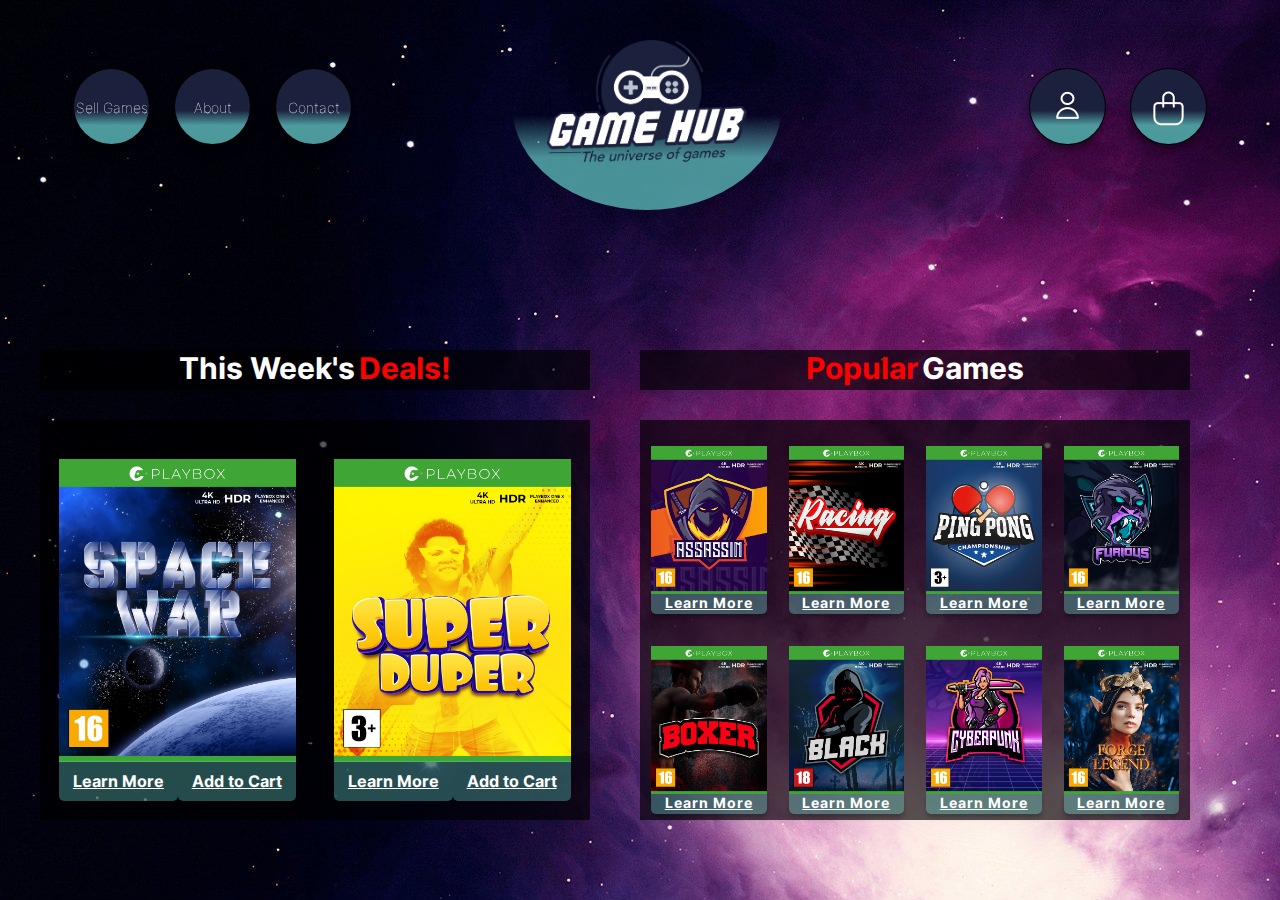
==== index.html @ 211661bc "tiny tweak" ====
<!DOCTYPE html>
<html lang="en">
  <head>
    <meta charset="UTF-8">
    <meta http-equiv="X-UA-Compatible" content="IE=edge">
    <meta name="viewport" content="width=device-width, initial-scale=1.0">
    <meta name="author" content="Ole Kristian Rasmussen">
    <meta name="description" content="Gamehub front page">
    <link rel="stylesheet" href="CSS/style.css">
    <link rel="stylesheet" href="CSS/index.css">
    <title>Home | Gamehub</title>
  </head>
  <body>
    <header>
      <!--Hamburger Menu for mobile-->
      <div>
        <nav role="navigation">
          <div id="menu">
            <input type="checkbox">

            <span></span>
            <span></span>
            <span></span>

            <ul id="menupoints">
              <li><a href="index.html">Home</a></li>
              <li><a href="about.html">About</a></li>
              <li><a href="contact.html">Contact</a></li>
              <li><a href="shoppingcart.html">Shopping Cart</a></li>
            </ul>
          </div>
        </nav>
      </div>
      <!--Hamburger Menu for mobile-->

      <!--Mobile logo, hidden on desktop-->
      <div class="center_logo">
        <div class="logo_container">
          <div class="mobile_logo">
            <img
              class="logo"
              src="Assets/images/GameHub_Logo.png"
              alt="Gamehub logo, Picture of a video game controller in a blue circle with the word gamehub written under">
          </div>
        </div>
      </div>

      <div class="navcontainer">
        <!--Navigation left of logo-->
        <nav class="leftnav">
          <ul>
            <li>
              <a href="#!">
                <div class="circle">
                  <div class="elipse">
                    <p class="nav_button_text">Sell Games</p>
                  </div>
                </div>
              </a>
            </li>
            <li>
              <a href="about.html">
                <div class="circle">
                  <div class="elipse"><p class="nav_button_text">About</p></div>
                </div>
              </a>
            </li>
            <li>
              <a href="contact.html">
                <div class="circle">
                  <div class="elipse">
                    <p class="nav_button_text">Contact</p>
                  </div>
                </div>
              </a>
            </li>
          </ul>
        </nav>

        <!--Logo-->
        <div class="logocontainer">
          <div class="logostyling">
            <a href="index.html">
              <img
                class="logo"
                src="/Assets/images/GameHub_Logo.png"
                alt="Gamehub logo, Picture of a video game controller in a blue circle with the word gamehub written under">
            </a>
          </div>
        </div>

        <!--Navigation right of logo-->
        <nav class="rightnav">
          <ul>
            <li>
              <a href="#!">
                <div class="circle">
                  <div class="elipse">
                    <p class="nav_button_text">
                      <img
                        class="nav_icon"
                        src="Assets/images/User_info_icon.png"
                        alt="User profile icon">
                    </p>
                  </div>
                </div>
              </a>
            </li>
            <li>
              <a href="shoppingcart.html">
                <div class="circle">
                  <div class="elipse">
                    <p class="nav_button_text">
                      <img
                        class="nav_icon"
                        src="Assets/images/Shopping_Cart_Icon.png"
                        alt="Shopping cart icon">
                    </p>
                  </div>
                </div>
              </a>
            </li>
          </ul>
        </nav>
      </div>
    </header>
    <main>
      <div class="content_container">
        <div class="content_column">
          <div class="front_page_content_container">
            <p class="content_text">This Week's</p>
            <p id="reds_text" class="content_text">Deals!</p>
          </div>
          <div class="front_page_content_container_desktop_adjustor">
            <div class="deals_image_container">
              <a href="product_details.html"
                ><img
                  class="deals_image"
                  src="Assets/images/GameHub_covers6.jpg"
                  alt="Space Wars video game cover">
              </a>
              <div class="flexbutton">
                <a class="deals_button" href="product_details.html"
                  ><p>Learn More</p></a
                >
                <a class="deals_button" href="shoppingcart.html"
                  ><p>Add to Cart</p></a
                >
              </div>
            </div>
            <div class="deals_image_container">
              <a href="product_details.html"
                ><img
                  class="deals_image"
                  src="Assets/images/GameHub_covers2.jpg"
                  alt="Space Wars video game cover">
              </a>
              <div class="flexbutton">
                <a class="deals_button" href="product_details.html"
                  ><p>Learn More</p></a
                >
                <a class="deals_button" href="shoppingcart.html"
                  ><p>Add to Cart</p></a
                >
              </div>
            </div>
          </div>
        </div>
        <div class="content_column">
          <div class="front_page_content_container">
            <p id="red_text" class="content_text">Popular</p>
            <p class="content_text">Games</p>
          </div>
          <div class="front_page_content_container_desktop_adjustor">
            <div class="wrap">
              <div class="popular_image_container">
                <a href="product_details.html"
                  ><img
                    class="popular_image"
                    src="Assets/images/GameHub_covers5.jpg"
                    alt="Assassin video game cover"></a>
                <a class="popular_button" href="product_details.html"
                  ><p class="popular_button">Learn More</p></a
                >
              </div>
              <div class="popular_image_container">
                <a href="product_details.html"
                  ><img
                    class="popular_image"
                    src="Assets/images/GameHub_covers7.jpg"
                    alt="Racing video game cover"></a>
                <a class="popular_button" href="product_details.html"
                  ><p class="popular_button">Learn More</p></a
                >
              </div>
              <div class="popular_image_container">
                <a href="product_details.html"
                  ><img
                    class="popular_image"
                    src="Assets/images/GameHub_covers.jpg"
                    alt="Ping pong championship video game cover"></a>
                <a class="popular_button" href="product_details.html"
                  ><p class="popular_button">Learn More</p></a
                >
              </div>
              <div class="popular_image_container">
                <a href="product_details.html"
                  ><img
                    class="popular_image"
                    src="Assets/images/GameHub_covers4.jpg"
                    alt="Furious video game cover"></a>
                <a class="popular_button" href="product_details.html"
                  ><p class="popular_button">Learn More</p></a
                >
              </div>
              <div class="popular_image_container">
                <a href="product_details.html"
                  ><img
                    class="popular_image"
                    src="Assets/images/GameHub_covers8.jpg"
                    alt="Boxer video game cover"></a>
                <a class="popular_button" href="product_details.html"
                  ><p class="popular_button">Learn More</p></a
                >
              </div>
              <div class="popular_image_container">
                <a href="product_details.html"
                  ><img
                    class="popular_image"
                    src="Assets/images/GameHub_covers3.jpg"
                    alt="Black video game cover"></a>
                <a class="popular_button" href="product_details.html"
                  ><p class="popular_button">Learn More</p></a
                >
              </div>
              <div class="popular_image_container">
                <a href="product_details.html"
                  ><img
                    class="popular_image"
                    src="Assets/images/GameHub_covers9.jpg"
                    alt="Cyberpunk video game cover"></a>
                <a class="popular_button" href="product_details.html"
                  ><p class="popular_button">Learn More</p></a
                >
              </div>
              <div class="popular_image_container">
                <a href="product_details.html"
                  ><img
                    class="popular_image"
                    src="Assets/images/GameHub_covers10.jpg"
                    alt="Forge Legend video game cover"></a>
                <a class="popular_button" href="product_details.html"
                  ><p class="popular_button">Learn More</p></a
                >
              </div>
            </div>
          </div>
        </div>
      </div>
    </main>
  </body>
</html>
---- CSS/style.css ----
@font-face {
  font-family: Inter;
  src: url(../Assets/fonts/Inter-VariableFont_slnt_wght.ttf);
}
* {
  margin: 0%;
  padding: 0%;
  color: white;
  font-family: Inter;
  font-weight: bold;
}
:root {
  --background-colour: linear-gradient(180deg, #69dbd200 55%, #69dbd2a8 75%);
}
body {
  background-image: url(/Assets/images/Background.jpg);
  text-align: center;
}
#menu {
  display: block;
  z-index: 1;
  padding: 10px;
}

#menu a {
  color: #ffffff;
}

/*Hidden checkbox, used to trigger a transformation*/
#menu input {
  display: block;
  width: 32px;
  height: 32px;
  position: absolute;
  opacity: 0;
  z-index: 2;
  cursor: pointer;
  background-color: #000000;
}

/*Spans styled to appear as thin grey lines*/
#menu span {
  display: block;
  width: 33px;
  height: 4px;
  margin-bottom: 5px;
  position: relative;
  background: #817d7d;
  z-index: 1;
  transform-origin: 4px 0px;
}

/*Transform used to remove middle span, and rotate top and bottom span
  45 degrees to form a cross*/
#menu span:first-child {
  transform-origin: 0% 0%;
}

#menu span:nth-last-child(2) {
  transform-origin: 0% 100%;
}

#menu input:checked ~ span {
  opacity: 1;
  transform: rotate(45deg);
}

#menu input:checked ~ span:nth-last-child(3) {
  opacity: 0;
}

#menu input:checked ~ span:nth-last-child(2) {
  transform: rotate(-45deg);
}

/*Is hidden untill checkbox is checked, at which point
  it slides in from the left*/
#menupoints {
  position: absolute;
  width: 100%;
  background: #000000;
  list-style: none;
  transform-origin: 0% 0%;
  transform: translate(-100%, 0);
}

#menupoints li {
  font-size: 22px;
}

#menu input:checked ~ ul {
  transform: none;
}

.navcontainer {
  display: none;
}
.center_logo {
  display: flex;
  justify-content: center;
}

.mobile_logo {
  width: 270px;
  height: 210px;
  border-radius: 50%;
  background: var(--background-colour);
  margin-bottom: 30px;
}
.logo {
  margin-top: 40px;
  width: 200px;
}



@media screen and (min-width: 1250px) {
  .mobile_logo {
    display: none;
  }
  #menu {
    display: none;
  }
  .navcontainer {
    display: flex;
    flex-flow: row;
    justify-content: center;
    width: 100%;
    height: 210px;
    margin-bottom: 100px;
  }
  ul {
    display: flex;
    list-style-type: none;
  }
  li {
    margin: 67.5px 12px 67.5px 12px;
  }

  .circle {
    border-radius: 50%;
    background: #1b203d;
    border: 1px solid #000000;
    box-shadow: 0px 4px 4px #00000040;
    cursor: pointer;
  }
  .elipse {
    width: 75px;
    height: 75px;
    border-radius: 50%;
    display: flex;
    background: var(--background-colour);
    filter: drop-shadow(0px 10px 4px #00000040);
  }
  .nav_button_text {
    position: absolute;
    top: 40%;
    width: 100%;
    text-align: center;
    font-size: 14px;
    font-weight: 1;
  }
  .nav_icon {
    position: relative;
    top: -8px;
  }
  .logocontainer {
    margin: 0% 18.33% 0% 11.53%;
  }
  .logostyling {
    width: 270px;
    height: 210px;
    border-radius: 50%;
    background: var(--background-colour);
  }
  .logo {
    margin-top: 40px;
    width: 200px;
  }
}
---- CSS/index.css ----
.content_column {
  width: 100%;
  margin: 20px 0px;
}
.front_page_content_container {
  display: flex;
  justify-content: center;
  margin-top: 20px;
  background-color: #000000a6;
}

.content_text {
  font-size: 30px;
  margin: 0 2px 0 2px;
}
#reds_text{
  color: #ff0000;
}
#red_text {
  color: #ff0000;
}
.deals_image_container {
  margin: auto;
  width: 80%;
  
}
.deals_image {
  width: 80%;
  padding-top: 20px;
}
.flexbutton{
  display: flex;
  width: 100%;
  justify-content: center;
}
.deals_button {
  margin-top: -5px;
  width: 40%;
  height: 40px;
  background: #69dbd259;
  border-radius: 0px 0px 5px 5px;
  cursor: pointer;
}
.deals_button > p{
  width: 100%;
  margin-top: 10px;
}

.front_page_content_container_desktop_adjustor {
  background-color: #000000a6;
}
.popular_image_container {
  width: 50%;
  margin: auto;
}

.popular_image {
  margin-top: 20px;
  width: 100%;
}
.popular_button {
  margin-top: -4px;
  width: 100%;
  height: 20px;
  background: #69dbd259;
  box-shadow: 0px 4px 4px #00000040;
  border-radius: 0px 0px 5px 5px;
  cursor: pointer;
  letter-spacing: 1px;
}
.popular_button > p{
  font-size: 14px;
  
}

@media screen and (min-width: 1250px) {
  .content_container {
    display: flex;
    width: 1200px;
    margin: auto;
  }
  .front_page_content_container {
    width: 550px;
    height: 40px;
  }
  .front_page_content_container_desktop_adjustor {
    width: 550px;
    height: 400px;
    display: flex;
    margin-top: 30px;
  }
  .deals_image_container {
    width: 50%;
  }
  .deals_image {
    width: 86%;
  }
  .deals_button{
    width: 43%;
  }
  .wrap {
    display: flex;
    flex-wrap: wrap;
  }
  .popular_image_container {
    width: 21%;
  }
}
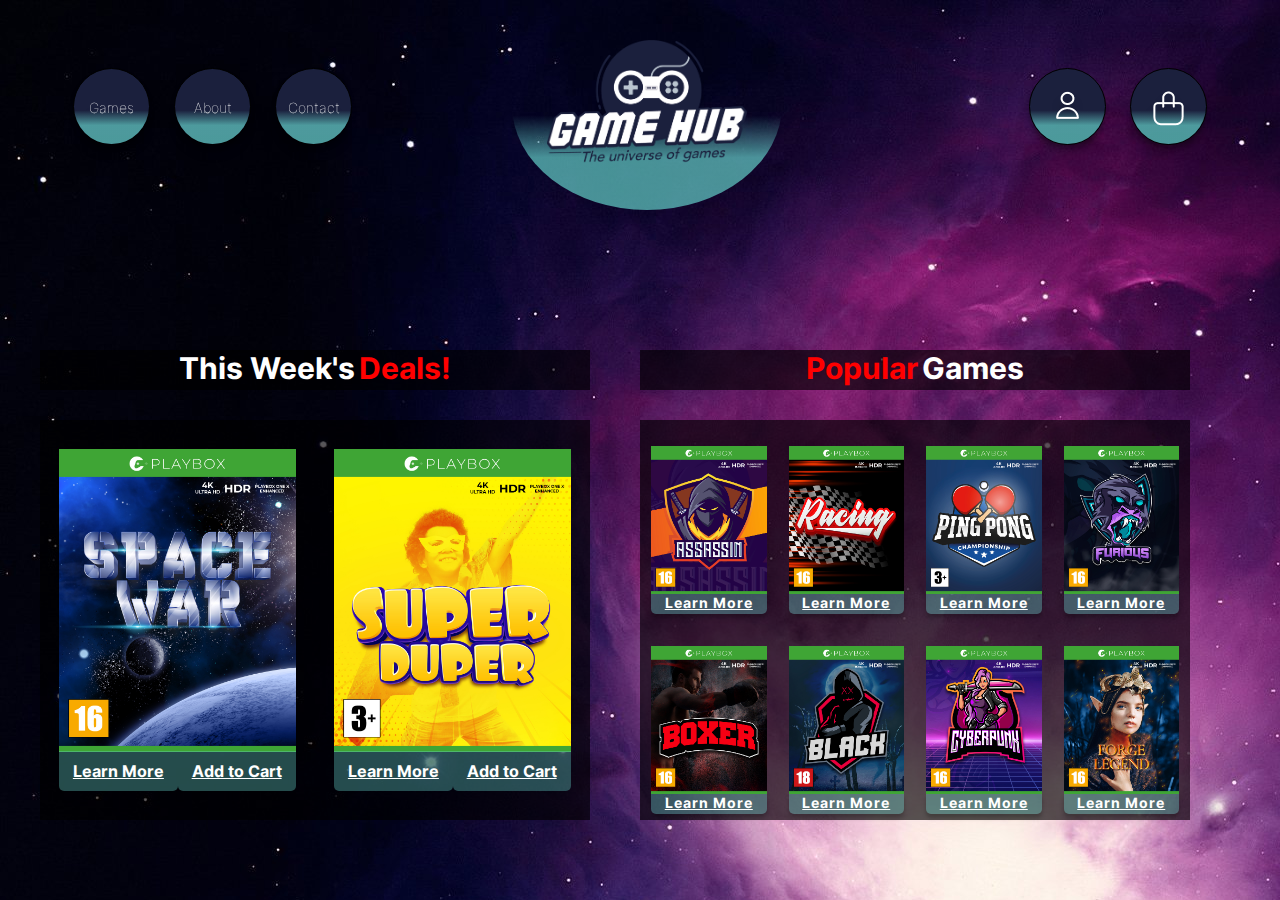
==== commit d1307453: "Added product_list site, implemented more DRY" ====
--- a/index.html
+++ b/index.html
@@ -14,9 +14,9 @@
     <header>
       <!--Hamburger Menu for mobile-->
       <div>
-        <nav role="navigation">
+        <nav>
           <div id="menu">
-            <input type="checkbox">
+            <input type="checkbox" />
 
             <span></span>
             <span></span>
@@ -24,14 +24,97 @@
 
             <ul id="menupoints">
               <li><a href="index.html">Home</a></li>
+              <li><a href="product_list.html">Games</a></li>
               <li><a href="about.html">About</a></li>
               <li><a href="contact.html">Contact</a></li>
               <li><a href="shoppingcart.html">Shopping Cart</a></li>
             </ul>
           </div>
+          <div class="navcontainer">
+            <!--Navigation left of logo-->
+            <div class="leftnav">
+              <ul>
+                <li>
+                  <a href="product_list.html">
+                    <div class="circle">
+                      <div class="elipse">
+                        <p class="nav_button_text">Games</p>
+                      </div>
+                    </div>
+                  </a>
+                </li>
+                <li>
+                  <a href="about.html">
+                    <div class="circle">
+                      <div class="elipse">
+                        <p class="nav_button_text">About</p>
+                      </div>
+                    </div>
+                  </a>
+                </li>
+                <li>
+                  <a href="contact.html">
+                    <div class="circle">
+                      <div class="elipse">
+                        <p class="nav_button_text">Contact</p>
+                      </div>
+                    </div>
+                  </a>
+                </li>
+              </ul>
+            </div>
+
+            <!--Logo-->
+            <div class="logocontainer">
+              <div class="logostyling">
+                <a href="index.html">
+                  <img
+                    class="logo"
+                    src="/Assets/images/GameHub_Logo.png"
+                    alt="Gamehub logo, Picture of a video game controller in a blue circle with the word gamehub written under"
+                  />
+                </a>
+              </div>
+            </div>
+
+            <!--Navigation right of logo-->
+            <div class="rightnav">
+              <ul>
+                <li>
+                  <a href="#!">
+                    <div class="circle">
+                      <div class="elipse">
+                        <p class="nav_button_text">
+                          <img
+                            class="nav_icon"
+                            src="Assets/images/User_info_icon.png"
+                            alt="User profile icon"
+                          />
+                        </p>
+                      </div>
+                    </div>
+                  </a>
+                </li>
+                <li>
+                  <a href="shoppingcart.html">
+                    <div class="circle">
+                      <div class="elipse">
+                        <p class="nav_button_text">
+                          <img
+                            class="nav_icon"
+                            src="Assets/images/Shopping_Cart_Icon.png"
+                            alt="Shopping cart icon"
+                          />
+                        </p>
+                      </div>
+                    </div>
+                  </a>
+                </li>
+              </ul>
+            </div>
+          </div>
         </nav>
       </div>
-      <!--Hamburger Menu for mobile-->
 
       <!--Mobile logo, hidden on desktop-->
       <div class="center_logo">
@@ -40,92 +123,14 @@
             <img
               class="logo"
               src="Assets/images/GameHub_Logo.png"
-              alt="Gamehub logo, Picture of a video game controller in a blue circle with the word gamehub written under">
+              alt="Gamehub logo, Picture of a video game controller in a blue circle with the word gamehub written under"
+            />
           </div>
         </div>
-      </div>
-
-      <div class="navcontainer">
-        <!--Navigation left of logo-->
-        <nav class="leftnav">
-          <ul>
-            <li>
-              <a href="#!">
-                <div class="circle">
-                  <div class="elipse">
-                    <p class="nav_button_text">Sell Games</p>
-                  </div>
-                </div>
-              </a>
-            </li>
-            <li>
-              <a href="about.html">
-                <div class="circle">
-                  <div class="elipse"><p class="nav_button_text">About</p></div>
-                </div>
-              </a>
-            </li>
-            <li>
-              <a href="contact.html">
-                <div class="circle">
-                  <div class="elipse">
-                    <p class="nav_button_text">Contact</p>
-                  </div>
-                </div>
-              </a>
-            </li>
-          </ul>
-        </nav>
-
-        <!--Logo-->
-        <div class="logocontainer">
-          <div class="logostyling">
-            <a href="index.html">
-              <img
-                class="logo"
-                src="/Assets/images/GameHub_Logo.png"
-                alt="Gamehub logo, Picture of a video game controller in a blue circle with the word gamehub written under">
-            </a>
-          </div>
-        </div>
-
-        <!--Navigation right of logo-->
-        <nav class="rightnav">
-          <ul>
-            <li>
-              <a href="#!">
-                <div class="circle">
-                  <div class="elipse">
-                    <p class="nav_button_text">
-                      <img
-                        class="nav_icon"
-                        src="Assets/images/User_info_icon.png"
-                        alt="User profile icon">
-                    </p>
-                  </div>
-                </div>
-              </a>
-            </li>
-            <li>
-              <a href="shoppingcart.html">
-                <div class="circle">
-                  <div class="elipse">
-                    <p class="nav_button_text">
-                      <img
-                        class="nav_icon"
-                        src="Assets/images/Shopping_Cart_Icon.png"
-                        alt="Shopping cart icon">
-                    </p>
-                  </div>
-                </div>
-              </a>
-            </li>
-          </ul>
-        </nav>
       </div>
     </header>
     <main>
-      <div class="content_container">
+      <div class="games_content_container">
         <div class="content_column">
           <div class="front_page_content_container">
             <p class="content_text">This Week's</p>
@@ -153,7 +158,7 @@
                 ><img
                   class="deals_image"
                   src="Assets/images/GameHub_covers2.jpg"
-                  alt="Space Wars video game cover">
+                  alt="Super Duper video game cover">
               </a>
               <div class="flexbutton">
                 <a class="deals_button" href="product_details.html"
--- a/CSS/style.css
+++ b/CSS/style.css
@@ -112,9 +112,72 @@
   width: 200px;
 }
 
+/*styling for big games image boxes*/
+.front_page_content_container {
+  display: flex;
+  justify-content: center;
+  margin-top: 20px;
+  background-color: #000000a6;
+}
+
+.content_text {
+  font-size: 30px;
+  margin: 0 2px 0 2px;
+}
+.deals_image_container {
+  margin: auto;
+  width: 80%;
+  
+}
+.deals_image {
+  width: 80%;
+  padding-top: 20px;
+}
+.flexbutton{
+  display: flex;
+  width: 100%;
+  justify-content: center;
+}
+.deals_button {
+  margin-top: -5px;
+  width: 40%;
+  height: 40px;
+  background: #69dbd259;
+  border-radius: 0px 0px 5px 5px;
+  cursor: pointer;
+  margin-bottom: 20px;
+}
+.deals_button > p{
+  width: 100%;
+  margin-top: 10px;
+}
+
+.front_page_content_container_desktop_adjustor {
+  background-color: #000000a6;
+}
+
 
 
 @media screen and (min-width: 1250px) {
+  /*Styling for big image games boxes*/
+  .games_content_container {
+    display: flex;
+    width: 1200px;
+    margin: auto;
+  }
+  .front_page_content_container_desktop_adjustor {
+    display: flex;
+    margin-top: 30px;
+  }
+  .deals_image_container {
+    width: 50%;
+  }
+  .deals_image {
+    width: 86%;
+  }
+  .deals_button{
+    width: 43%;
+  }
   .mobile_logo {
     display: none;
   }
--- a/CSS/index.css
+++ b/CSS/index.css
@@ -1,53 +1,12 @@
 .content_column {
   width: 100%;
   margin: 20px 0px;
-}
-.front_page_content_container {
-  display: flex;
-  justify-content: center;
-  margin-top: 20px;
-  background-color: #000000a6;
-}
-
-.content_text {
-  font-size: 30px;
-  margin: 0 2px 0 2px;
 }
 #reds_text{
   color: #ff0000;
 }
 #red_text {
   color: #ff0000;
-}
-.deals_image_container {
-  margin: auto;
-  width: 80%;
-  
-}
-.deals_image {
-  width: 80%;
-  padding-top: 20px;
-}
-.flexbutton{
-  display: flex;
-  width: 100%;
-  justify-content: center;
-}
-.deals_button {
-  margin-top: -5px;
-  width: 40%;
-  height: 40px;
-  background: #69dbd259;
-  border-radius: 0px 0px 5px 5px;
-  cursor: pointer;
-}
-.deals_button > p{
-  width: 100%;
-  margin-top: 10px;
-}
-
-.front_page_content_container_desktop_adjustor {
-  background-color: #000000a6;
 }
 .popular_image_container {
   width: 50%;
@@ -74,11 +33,6 @@
 }
 
 @media screen and (min-width: 1250px) {
-  .content_container {
-    display: flex;
-    width: 1200px;
-    margin: auto;
-  }
   .front_page_content_container {
     width: 550px;
     height: 40px;
@@ -86,17 +40,6 @@
   .front_page_content_container_desktop_adjustor {
     width: 550px;
     height: 400px;
-    display: flex;
-    margin-top: 30px;
-  }
-  .deals_image_container {
-    width: 50%;
-  }
-  .deals_image {
-    width: 86%;
-  }
-  .deals_button{
-    width: 43%;
   }
   .wrap {
     display: flex;
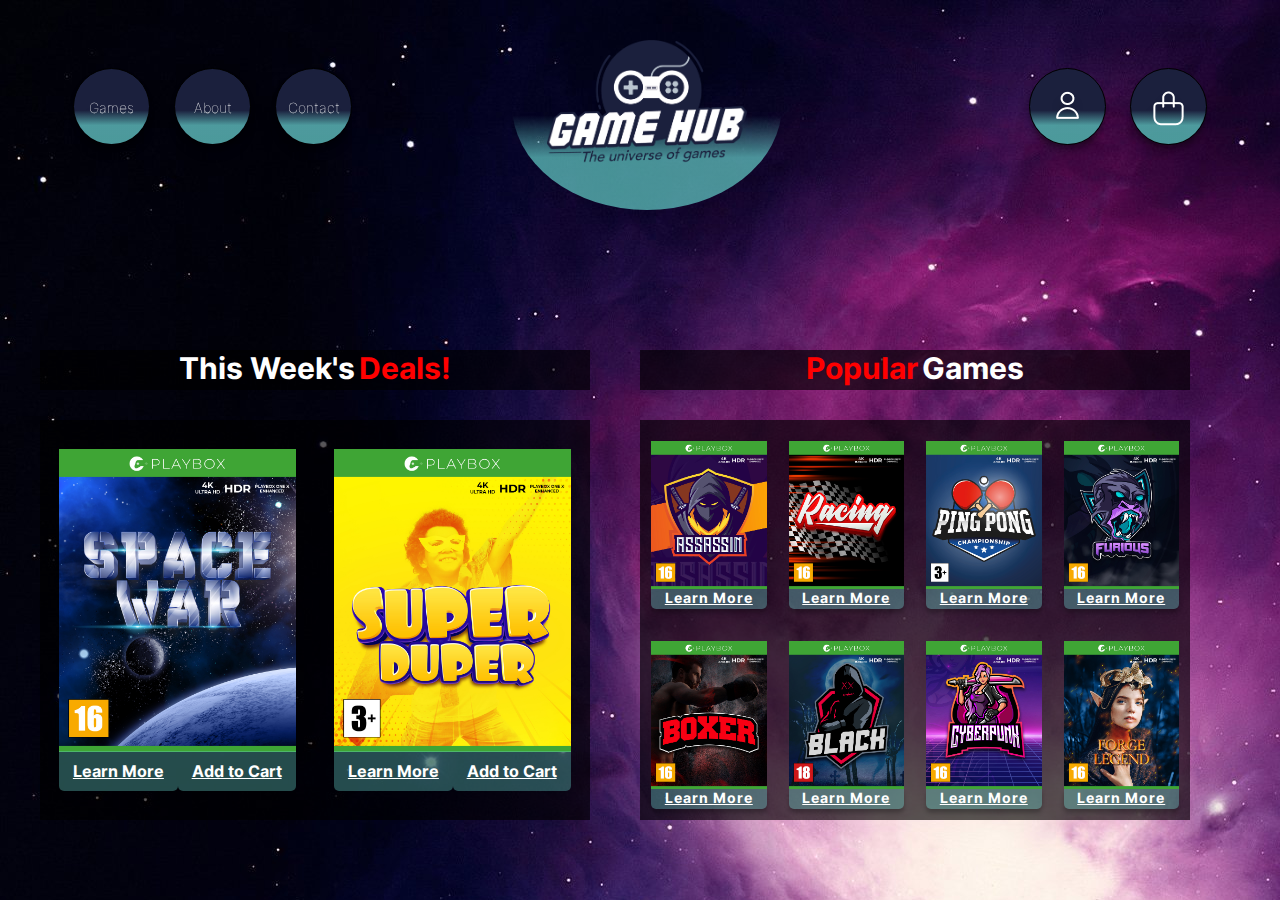
==== commit 1fbacc29: "Hotjar instal" ====
--- a/index.html
+++ b/index.html
@@ -1,14 +1,30 @@
 <!DOCTYPE html>
 <html lang="en">
   <head>
-    <meta charset="UTF-8">
-    <meta http-equiv="X-UA-Compatible" content="IE=edge">
-    <meta name="viewport" content="width=device-width, initial-scale=1.0">
-    <meta name="author" content="Ole Kristian Rasmussen">
-    <meta name="description" content="Gamehub front page">
-    <link rel="stylesheet" href="CSS/style.css">
-    <link rel="stylesheet" href="CSS/index.css">
+    <meta charset="UTF-8" />
+    <meta http-equiv="X-UA-Compatible" content="IE=edge" />
+    <meta name="viewport" content="width=device-width, initial-scale=1.0" />
+    <meta name="author" content="Ole Kristian Rasmussen" />
+    <meta name="description" content="Gamehub front page" />
+    <link rel="stylesheet" href="CSS/style.css" />
+    <link rel="stylesheet" href="CSS/index.css" />
     <title>Home | Gamehub</title>
+    <!-- Hotjar Tracking Code for my site -->
+    <script>
+      (function (h, o, t, j, a, r) {
+        h.hj =
+          h.hj ||
+          function () {
+            (h.hj.q = h.hj.q || []).push(arguments);
+          };
+        h._hjSettings = { hjid: 3407854, hjsv: 6 };
+        a = o.getElementsByTagName("head")[0];
+        r = o.createElement("script");
+        r.async = 1;
+        r.src = t + h._hjSettings.hjid + j + h._hjSettings.hjsv;
+        a.appendChild(r);
+      })(window, document, "https://static.hotjar.com/c/hotjar-", ".js?sv=");
+    </script>
   </head>
   <body>
     <header>
@@ -142,7 +158,8 @@
                 ><img
                   class="deals_image"
                   src="Assets/images/GameHub_covers6.jpg"
-                  alt="Space Wars video game cover">
+                  alt="Space Wars video game cover"
+                />
               </a>
               <div class="flexbutton">
                 <a class="deals_button" href="product_details.html"
@@ -158,7 +175,8 @@
                 ><img
                   class="deals_image"
                   src="Assets/images/GameHub_covers2.jpg"
-                  alt="Super Duper video game cover">
+                  alt="Super Duper video game cover"
+                />
               </a>
               <div class="flexbutton">
                 <a class="deals_button" href="product_details.html"
@@ -183,7 +201,8 @@
                   ><img
                     class="popular_image"
                     src="Assets/images/GameHub_covers5.jpg"
-                    alt="Assassin video game cover"></a>
+                    alt="Assassin video game cover"
+                /></a>
                 <a class="popular_button" href="product_details.html"
                   ><p class="popular_button">Learn More</p></a
                 >
@@ -193,7 +212,8 @@
                   ><img
                     class="popular_image"
                     src="Assets/images/GameHub_covers7.jpg"
-                    alt="Racing video game cover"></a>
+                    alt="Racing video game cover"
+                /></a>
                 <a class="popular_button" href="product_details.html"
                   ><p class="popular_button">Learn More</p></a
                 >
@@ -203,7 +223,8 @@
                   ><img
                     class="popular_image"
                     src="Assets/images/GameHub_covers.jpg"
-                    alt="Ping pong championship video game cover"></a>
+                    alt="Ping pong championship video game cover"
+                /></a>
                 <a class="popular_button" href="product_details.html"
                   ><p class="popular_button">Learn More</p></a
                 >
@@ -213,7 +234,8 @@
                   ><img
                     class="popular_image"
                     src="Assets/images/GameHub_covers4.jpg"
-                    alt="Furious video game cover"></a>
+                    alt="Furious video game cover"
+                /></a>
                 <a class="popular_button" href="product_details.html"
                   ><p class="popular_button">Learn More</p></a
                 >
@@ -223,7 +245,8 @@
                   ><img
                     class="popular_image"
                     src="Assets/images/GameHub_covers8.jpg"
-                    alt="Boxer video game cover"></a>
+                    alt="Boxer video game cover"
+                /></a>
                 <a class="popular_button" href="product_details.html"
                   ><p class="popular_button">Learn More</p></a
                 >
@@ -233,7 +256,8 @@
                   ><img
                     class="popular_image"
                     src="Assets/images/GameHub_covers3.jpg"
-                    alt="Black video game cover"></a>
+                    alt="Black video game cover"
+                /></a>
                 <a class="popular_button" href="product_details.html"
                   ><p class="popular_button">Learn More</p></a
                 >
@@ -243,7 +267,8 @@
                   ><img
                     class="popular_image"
                     src="Assets/images/GameHub_covers9.jpg"
-                    alt="Cyberpunk video game cover"></a>
+                    alt="Cyberpunk video game cover"
+                /></a>
                 <a class="popular_button" href="product_details.html"
                   ><p class="popular_button">Learn More</p></a
                 >
@@ -253,7 +278,8 @@
                   ><img
                     class="popular_image"
                     src="Assets/images/GameHub_covers10.jpg"
-                    alt="Forge Legend video game cover"></a>
+                    alt="Forge Legend video game cover"
+                /></a>
                 <a class="popular_button" href="product_details.html"
                   ><p class="popular_button">Learn More</p></a
                 >
--- a/CSS/style.css
+++ b/CSS/style.css
@@ -112,6 +112,21 @@
   width: 200px;
 }
 
+/*button styling*/
+.popular_button {
+  margin-top: -4px;
+  margin-bottom: 10px;
+  text-align: center;
+  width: 100%;
+  height: 20px;
+  background: #69dbd259;
+  box-shadow: 0px 4px 4px #00000040;
+  border-radius: 0px 0px 5px 5px;
+  font-size: 14px;
+  cursor: pointer;
+  letter-spacing: 1px;
+}
+
 /*styling for big games image boxes*/
 .front_page_content_container {
   display: flex;
@@ -154,6 +169,43 @@
 
 .front_page_content_container_desktop_adjustor {
   background-color: #000000a6;
+}
+/*styling for feedbacksuccess & checkout complete*/
+.ch-fe-content_container {
+  width: 100%;
+  display: flex;
+  justify-content: center;
+}
+.ch-fe-content_column {
+  width: 400px;
+  background-color: #000000a6;
+  justify-content: space-evenly;
+  padding-bottom: 15px;
+  border-radius: 5px;
+}
+.ch-fe-checkmark {
+  margin-top: 20px;
+}
+.ch-fe-h1 {
+  margin: 30px 0px;
+}
+.ch-fe-buttons {
+  display: flex;
+  justify-content: space-evenly;
+  margin: 30px 0px;
+}
+.ch-fe-form_button {
+  width: 150px;
+  height: 40px;
+  background: #69dbd259;
+  border-radius: 5px;
+  border: none;
+  margin-top: 20px;
+  cursor: pointer;
+}
+.ch-fe-form_button > p{
+  font-size: 14px;
+  margin-top: 10px;
 }
 
 
--- a/CSS/index.css
+++ b/CSS/index.css
@@ -2,10 +2,7 @@
   width: 100%;
   margin: 20px 0px;
 }
-#reds_text{
-  color: #ff0000;
-}
-#red_text {
+#reds_text, #red_text{
   color: #ff0000;
 }
 .popular_image_container {
@@ -17,21 +14,6 @@
   margin-top: 20px;
   width: 100%;
 }
-.popular_button {
-  margin-top: -4px;
-  width: 100%;
-  height: 20px;
-  background: #69dbd259;
-  box-shadow: 0px 4px 4px #00000040;
-  border-radius: 0px 0px 5px 5px;
-  cursor: pointer;
-  letter-spacing: 1px;
-}
-.popular_button > p{
-  font-size: 14px;
-  
-}
-
 @media screen and (min-width: 1250px) {
   .front_page_content_container {
     width: 550px;
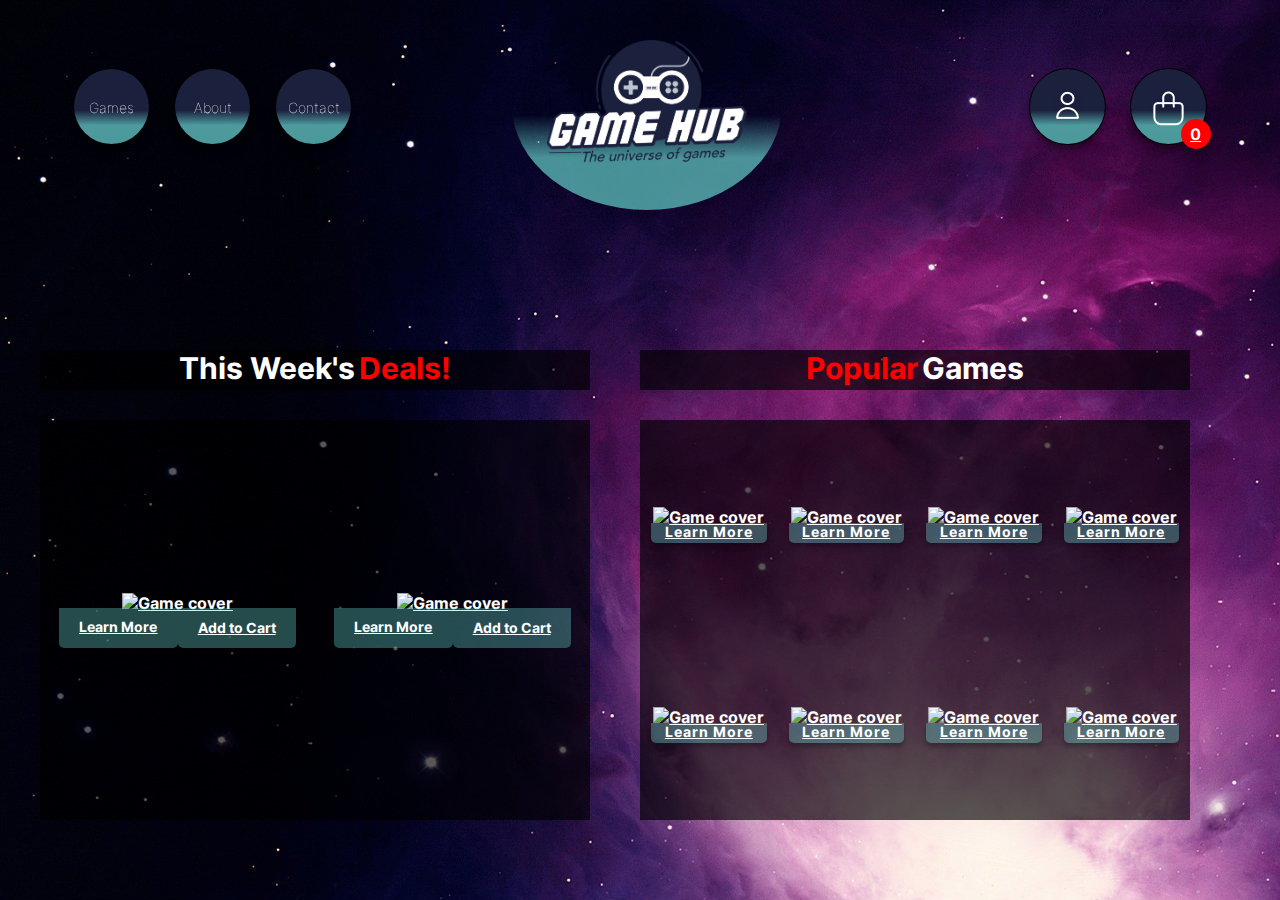
==== commit a7c3b12c: "Grand update" ====
--- a/index.html
+++ b/index.html
@@ -121,6 +121,7 @@
                             src="Assets/images/Shopping_Cart_Icon.png"
                             alt="Shopping cart icon"
                           />
+                          <p class="count"></p>
                         </p>
                       </div>
                     </div>
@@ -153,40 +154,7 @@
             <p id="reds_text" class="content_text">Deals!</p>
           </div>
           <div class="front_page_content_container_desktop_adjustor">
-            <div class="deals_image_container">
-              <a href="product_details.html"
-                ><img
-                  class="deals_image"
-                  src="Assets/images/GameHub_covers6.jpg"
-                  alt="Space Wars video game cover"
-                />
-              </a>
-              <div class="flexbutton">
-                <a class="deals_button" href="product_details.html"
-                  ><p>Learn More</p></a
-                >
-                <a class="deals_button" href="shoppingcart.html"
-                  ><p>Add to Cart</p></a
-                >
-              </div>
-            </div>
-            <div class="deals_image_container">
-              <a href="product_details.html"
-                ><img
-                  class="deals_image"
-                  src="Assets/images/GameHub_covers2.jpg"
-                  alt="Super Duper video game cover"
-                />
-              </a>
-              <div class="flexbutton">
-                <a class="deals_button" href="product_details.html"
-                  ><p>Learn More</p></a
-                >
-                <a class="deals_button" href="shoppingcart.html"
-                  ><p>Add to Cart</p></a
-                >
-              </div>
-            </div>
+            
           </div>
         </div>
         <div class="content_column">
@@ -196,98 +164,13 @@
           </div>
           <div class="front_page_content_container_desktop_adjustor">
             <div class="wrap">
-              <div class="popular_image_container">
-                <a href="product_details.html"
-                  ><img
-                    class="popular_image"
-                    src="Assets/images/GameHub_covers5.jpg"
-                    alt="Assassin video game cover"
-                /></a>
-                <a class="popular_button" href="product_details.html"
-                  ><p class="popular_button">Learn More</p></a
-                >
-              </div>
-              <div class="popular_image_container">
-                <a href="product_details.html"
-                  ><img
-                    class="popular_image"
-                    src="Assets/images/GameHub_covers7.jpg"
-                    alt="Racing video game cover"
-                /></a>
-                <a class="popular_button" href="product_details.html"
-                  ><p class="popular_button">Learn More</p></a
-                >
-              </div>
-              <div class="popular_image_container">
-                <a href="product_details.html"
-                  ><img
-                    class="popular_image"
-                    src="Assets/images/GameHub_covers.jpg"
-                    alt="Ping pong championship video game cover"
-                /></a>
-                <a class="popular_button" href="product_details.html"
-                  ><p class="popular_button">Learn More</p></a
-                >
-              </div>
-              <div class="popular_image_container">
-                <a href="product_details.html"
-                  ><img
-                    class="popular_image"
-                    src="Assets/images/GameHub_covers4.jpg"
-                    alt="Furious video game cover"
-                /></a>
-                <a class="popular_button" href="product_details.html"
-                  ><p class="popular_button">Learn More</p></a
-                >
-              </div>
-              <div class="popular_image_container">
-                <a href="product_details.html"
-                  ><img
-                    class="popular_image"
-                    src="Assets/images/GameHub_covers8.jpg"
-                    alt="Boxer video game cover"
-                /></a>
-                <a class="popular_button" href="product_details.html"
-                  ><p class="popular_button">Learn More</p></a
-                >
-              </div>
-              <div class="popular_image_container">
-                <a href="product_details.html"
-                  ><img
-                    class="popular_image"
-                    src="Assets/images/GameHub_covers3.jpg"
-                    alt="Black video game cover"
-                /></a>
-                <a class="popular_button" href="product_details.html"
-                  ><p class="popular_button">Learn More</p></a
-                >
-              </div>
-              <div class="popular_image_container">
-                <a href="product_details.html"
-                  ><img
-                    class="popular_image"
-                    src="Assets/images/GameHub_covers9.jpg"
-                    alt="Cyberpunk video game cover"
-                /></a>
-                <a class="popular_button" href="product_details.html"
-                  ><p class="popular_button">Learn More</p></a
-                >
-              </div>
-              <div class="popular_image_container">
-                <a href="product_details.html"
-                  ><img
-                    class="popular_image"
-                    src="Assets/images/GameHub_covers10.jpg"
-                    alt="Forge Legend video game cover"
-                /></a>
-                <a class="popular_button" href="product_details.html"
-                  ><p class="popular_button">Learn More</p></a
-                >
-              </div>
+              
             </div>
           </div>
         </div>
       </div>
     </main>
+    <script src="script/index.js"></script>
+    <script src="script/shoppingcart.js"></script>
   </body>
 </html>
--- a/CSS/style.css
+++ b/CSS/style.css
@@ -113,6 +113,12 @@
 }
 
 /*button styling*/
+button {
+  padding: 0;
+  border: none;
+  background-color: inherit;
+}
+
 .popular_button {
   margin-top: -4px;
   margin-bottom: 10px;
@@ -135,6 +141,7 @@
   background-color: #000000a6;
 }
 
+
 .content_text {
   font-size: 30px;
   margin: 0 2px 0 2px;
@@ -147,6 +154,9 @@
 .deals_image {
   width: 80%;
   padding-top: 20px;
+}
+.learnmorep{
+  margin-top: 10px;
 }
 .flexbutton{
   display: flex;
@@ -163,9 +173,11 @@
   margin-bottom: 20px;
 }
 .deals_button > p{
-  width: 100%;
-  margin-top: 10px;
-}
+  text-decoration: underline;
+  width: 100%;
+  font-size: 14px;
+}
+
 
 .front_page_content_container_desktop_adjustor {
   background-color: #000000a6;
@@ -292,4 +304,15 @@
     margin-top: 40px;
     width: 200px;
   }
-}
+  .count{
+    position: relative;
+    top: 50px;
+    left: 50px;
+    background-color: red;
+    border-radius: 50%;
+    height: 30px;
+    width: 30px;
+    text-align: center;
+    line-height: 30px;
+  }
+}
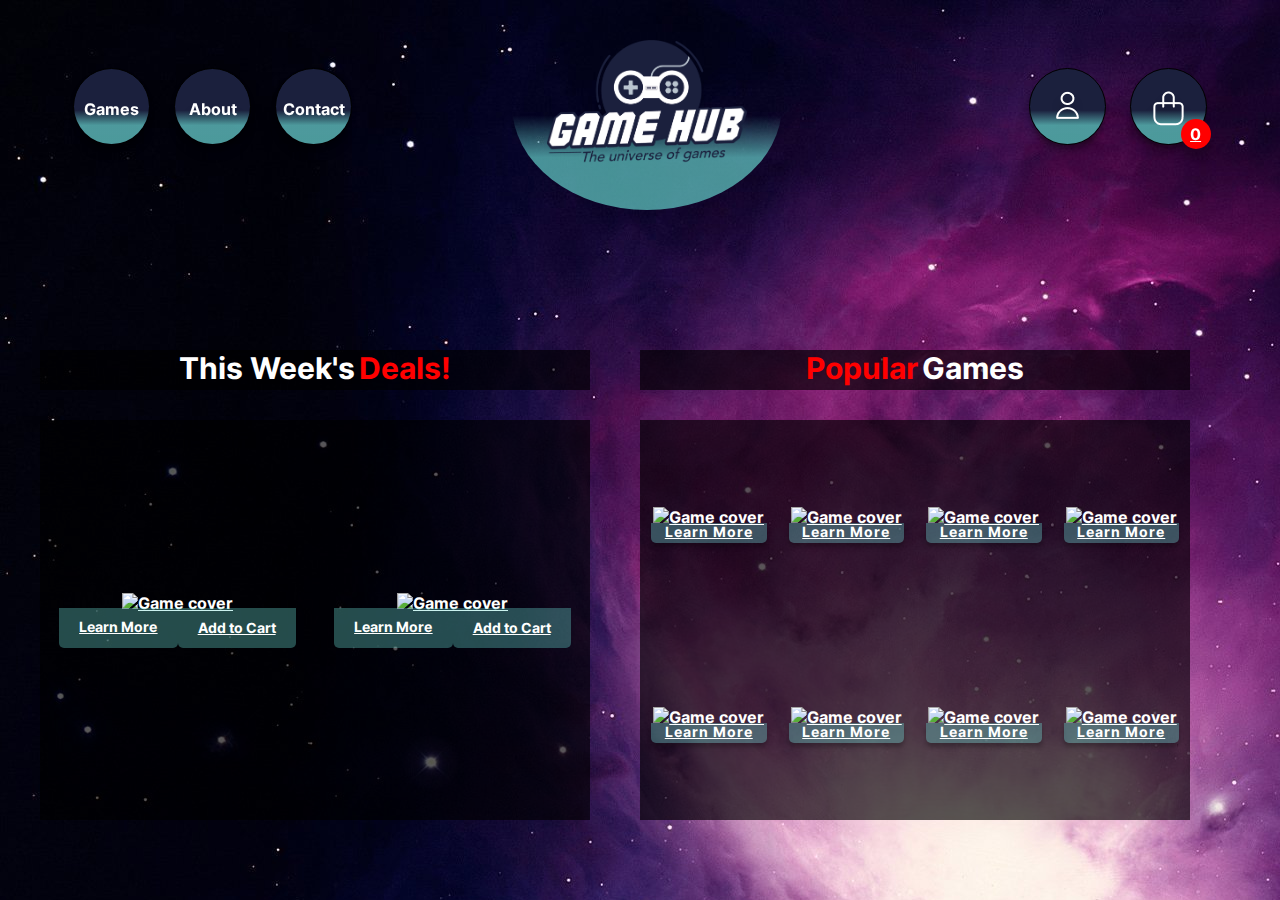
==== commit 953b75ae: "Sticky navigation" ====
--- a/index.html
+++ b/index.html
@@ -31,19 +31,19 @@
       <!--Hamburger Menu for mobile-->
       <div>
         <nav>
-          <div id="menu">
+          <div id="menuToggle">
             <input type="checkbox" />
 
             <span></span>
             <span></span>
             <span></span>
 
-            <ul id="menupoints">
-              <li><a href="index.html">Home</a></li>
-              <li><a href="product_list.html">Games</a></li>
-              <li><a href="about.html">About</a></li>
-              <li><a href="contact.html">Contact</a></li>
-              <li><a href="shoppingcart.html">Shopping Cart</a></li>
+            <ul id="menu">
+              <li><a class="navigation" href="index.html">Home</a></li>
+              <li><a class="navigation" href="product_list.html">Games</a></li>
+              <li><a class="navigation" href="about.html">About</a></li>
+              <li><a class="navigation" href="contact.html">Contact</a></li>
+              <li><a class="navigation" href="shoppingcart.html">Shopping Cart</a></li>
             </ul>
           </div>
           <div class="navcontainer">
@@ -171,6 +171,5 @@
       </div>
     </main>
     <script src="script/index.js"></script>
-    <script src="script/shoppingcart.js"></script>
   </body>
 </html>
--- a/CSS/style.css
+++ b/CSS/style.css
@@ -8,6 +8,7 @@
   color: white;
   font-family: Inter;
   font-weight: bold;
+  
 }
 :root {
   --background-colour: linear-gradient(180deg, #69dbd200 55%, #69dbd2a8 75%);
@@ -16,79 +17,91 @@
   background-image: url(/Assets/images/Background.jpg);
   text-align: center;
 }
+.navigation {
+  color: #ffffff;
+  font-size: 22px;
+}
+#menuToggle,
+#menuToggle > input {
+  display: block;
+}
+#menuToggle > span,
 #menu {
-  display: block;
+  background: #000000;
+}
+
+#menuToggle {
+  position: fixed;
+  padding: 10px;
   z-index: 1;
-  padding: 10px;
-}
-
-#menu a {
+}
+
+#menuToggle > a {
   color: #ffffff;
 }
 
-/*Hidden checkbox, used to trigger a transformation*/
-#menu input {
-  display: block;
+#menuToggle > input {
   width: 32px;
   height: 32px;
   position: absolute;
+  top: -7px;
+  left: -5px;
+  cursor: pointer;
   opacity: 0;
   z-index: 2;
-  cursor: pointer;
-  background-color: #000000;
-}
-
-/*Spans styled to appear as thin grey lines*/
-#menu span {
+}
+
+#menuToggle > span {
   display: block;
   width: 33px;
   height: 4px;
   margin-bottom: 5px;
   position: relative;
-  background: #817d7d;
+  border-radius: 3px;
   z-index: 1;
   transform-origin: 4px 0px;
-}
-
-/*Transform used to remove middle span, and rotate top and bottom span
-  45 degrees to form a cross*/
-#menu span:first-child {
+  background: #ffffff;
+}
+
+#menuToggle > span:first-child {
   transform-origin: 0% 0%;
 }
 
-#menu span:nth-last-child(2) {
+#menuToggle > span:nth-last-child(2) {
   transform-origin: 0% 100%;
 }
 
-#menu input:checked ~ span {
+#menuToggle > input:checked ~ span {
+  background: #ffffff;
   opacity: 1;
   transform: rotate(45deg);
 }
 
-#menu input:checked ~ span:nth-last-child(3) {
+#menuToggle > input:checked ~ span:nth-last-child(3) {
   opacity: 0;
 }
 
-#menu input:checked ~ span:nth-last-child(2) {
+#menuToggle > input:checked ~ span:nth-last-child(2) {
   transform: rotate(-45deg);
 }
 
-/*Is hidden untill checkbox is checked, at which point
-  it slides in from the left*/
-#menupoints {
+#menu {
   position: absolute;
-  width: 100%;
-  background: #000000;
-  list-style: none;
+  width: 315px;
+  margin: -100px 0 0 -50px;
+  padding: 50px;
+  padding-top: 100px;
+  list-style-type: none;
   transform-origin: 0% 0%;
   transform: translate(-100%, 0);
 }
 
-#menupoints li {
-  font-size: 22px;
-}
-
-#menu input:checked ~ ul {
+#menu > li {
+  padding: 10px 0;
+  text-align: left;
+}
+
+#menuToggle > input:checked ~ ul {
   transform: none;
 }
 
@@ -104,7 +117,6 @@
   width: 270px;
   height: 210px;
   border-radius: 50%;
-  background: var(--background-colour);
   margin-bottom: 30px;
 }
 .logo {
@@ -116,7 +128,30 @@
 button {
   padding: 0;
   border: none;
-  background-color: inherit;
+  
+  
+}
+.darkbox{
+  background-color: #000000a6;
+}
+.checkout_button:hover,
+.deals_button:hover,
+.popular_button:hover,
+.product_details_button:hover,
+button:hover {
+  background-color: #2b959c;
+}
+
+
+.logocontainer:hover,
+.circle:hover,
+.popular_image_container:hover,
+.deals_image_container:hover{
+  cursor: pointer;
+  transform: scale(1.1);
+}
+.remove_button:hover{
+  transform: scale(1.5)
 }
 
 .popular_button {
@@ -245,7 +280,7 @@
   .mobile_logo {
     display: none;
   }
-  #menu {
+  #menuToggle {
     display: none;
   }
   .navcontainer {
@@ -284,8 +319,8 @@
     top: 40%;
     width: 100%;
     text-align: center;
-    font-size: 14px;
-    font-weight: 1;
+    font-size: 16px;
+    
   }
   .nav_icon {
     position: relative;
@@ -315,4 +350,7 @@
     text-align: center;
     line-height: 30px;
   }
-}
+  .product_details_photo:hover{
+    transform: scale(2.5)
+}
+}
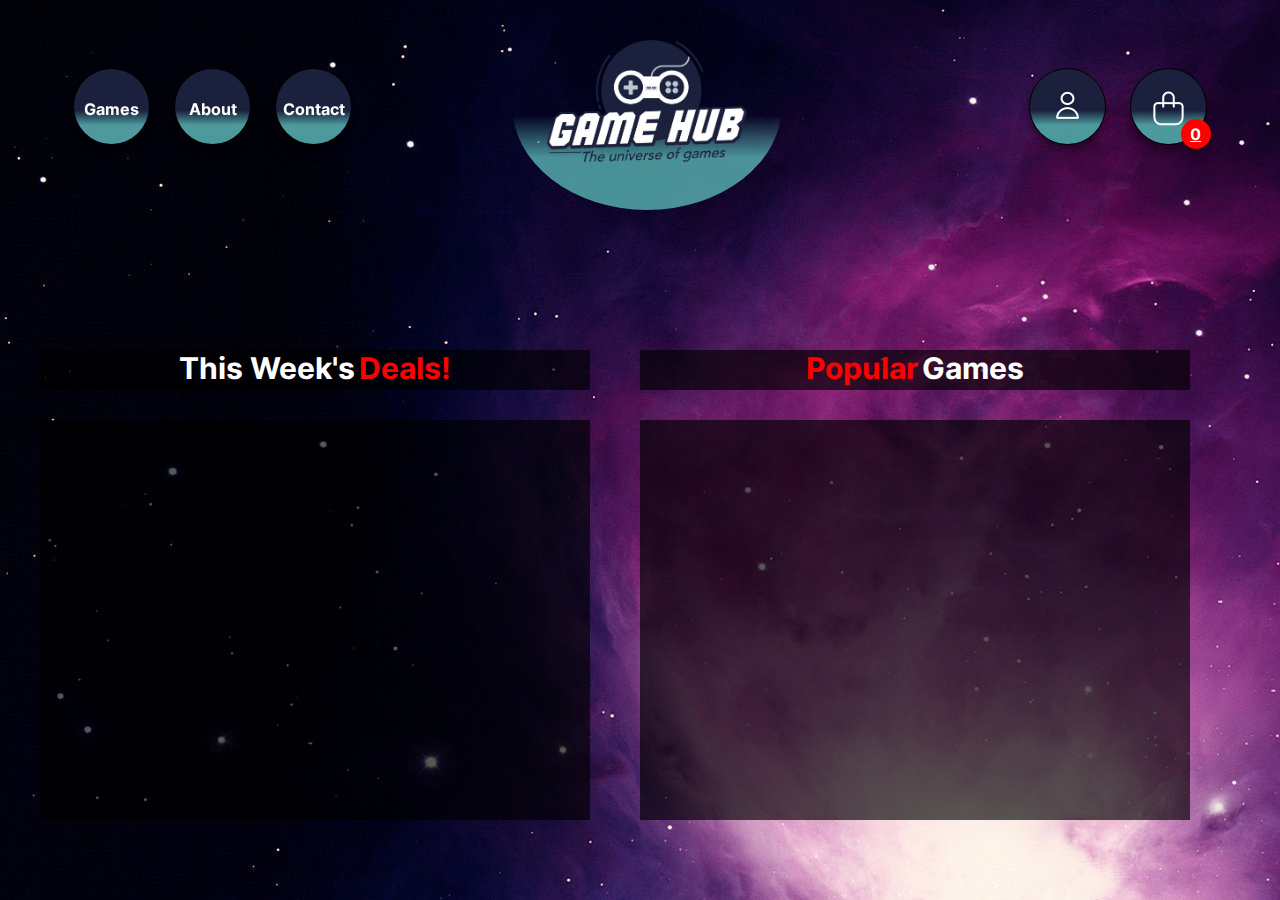
==== commit 139f0052: "Changed to fetch single product" ====
--- a/index.html
+++ b/index.html
@@ -153,8 +153,7 @@
             <p class="content_text">This Week's</p>
             <p id="reds_text" class="content_text">Deals!</p>
           </div>
-          <div class="front_page_content_container_desktop_adjustor">
-            
+          <div class="front_page_content_container_desktop_adjustor"> 
           </div>
         </div>
         <div class="content_column">
--- a/CSS/style.css
+++ b/CSS/style.css
@@ -8,7 +8,6 @@
   color: white;
   font-family: Inter;
   font-weight: bold;
-  
 }
 :root {
   --background-colour: linear-gradient(180deg, #69dbd200 55%, #69dbd2a8 75%);
@@ -29,17 +28,14 @@
 #menu {
   background: #000000;
 }
-
 #menuToggle {
   position: fixed;
   padding: 10px;
   z-index: 1;
 }
-
 #menuToggle > a {
   color: #ffffff;
 }
-
 #menuToggle > input {
   width: 32px;
   height: 32px;
@@ -50,7 +46,6 @@
   opacity: 0;
   z-index: 2;
 }
-
 #menuToggle > span {
   display: block;
   width: 33px;
@@ -62,29 +57,23 @@
   transform-origin: 4px 0px;
   background: #ffffff;
 }
-
 #menuToggle > span:first-child {
   transform-origin: 0% 0%;
 }
-
 #menuToggle > span:nth-last-child(2) {
   transform-origin: 0% 100%;
 }
-
 #menuToggle > input:checked ~ span {
   background: #ffffff;
   opacity: 1;
   transform: rotate(45deg);
 }
-
 #menuToggle > input:checked ~ span:nth-last-child(3) {
   opacity: 0;
 }
-
 #menuToggle > input:checked ~ span:nth-last-child(2) {
   transform: rotate(-45deg);
 }
-
 #menu {
   position: absolute;
   width: 315px;
@@ -95,16 +84,13 @@
   transform-origin: 0% 0%;
   transform: translate(-100%, 0);
 }
-
 #menu > li {
   padding: 10px 0;
   text-align: left;
 }
-
 #menuToggle > input:checked ~ ul {
   transform: none;
 }
-
 .navcontainer {
   display: none;
 }
@@ -112,7 +98,6 @@
   display: flex;
   justify-content: center;
 }
-
 .mobile_logo {
   width: 270px;
   height: 210px;
@@ -123,15 +108,12 @@
   margin-top: 40px;
   width: 200px;
 }
-
 /*button styling*/
 button {
   padding: 0;
   border: none;
-  
-  
-}
-.darkbox{
+}
+.darkbox {
   background-color: #000000a6;
 }
 .checkout_button:hover,
@@ -141,19 +123,6 @@
 button:hover {
   background-color: #2b959c;
 }
-
-
-.logocontainer:hover,
-.circle:hover,
-.popular_image_container:hover,
-.deals_image_container:hover{
-  cursor: pointer;
-  transform: scale(1.1);
-}
-.remove_button:hover{
-  transform: scale(1.5)
-}
-
 .popular_button {
   margin-top: -4px;
   margin-bottom: 10px;
@@ -167,7 +136,6 @@
   cursor: pointer;
   letter-spacing: 1px;
 }
-
 /*styling for big games image boxes*/
 .front_page_content_container {
   display: flex;
@@ -175,8 +143,6 @@
   margin-top: 20px;
   background-color: #000000a6;
 }
-
-
 .content_text {
   font-size: 30px;
   margin: 0 2px 0 2px;
@@ -184,16 +150,15 @@
 .deals_image_container {
   margin: auto;
   width: 80%;
-  
 }
 .deals_image {
   width: 80%;
   padding-top: 20px;
 }
-.learnmorep{
+.learnmorep {
   margin-top: 10px;
 }
-.flexbutton{
+.flexbutton {
   display: flex;
   width: 100%;
   justify-content: center;
@@ -207,13 +172,11 @@
   cursor: pointer;
   margin-bottom: 20px;
 }
-.deals_button > p{
+.deals_button > p {
   text-decoration: underline;
   width: 100%;
   font-size: 14px;
 }
-
-
 .front_page_content_container_desktop_adjustor {
   background-color: #000000a6;
 }
@@ -250,12 +213,10 @@
   margin-top: 20px;
   cursor: pointer;
 }
-.ch-fe-form_button > p{
+.ch-fe-form_button > p {
   font-size: 14px;
   margin-top: 10px;
 }
-
-
 
 @media screen and (min-width: 1250px) {
   /*Styling for big image games boxes*/
@@ -274,7 +235,7 @@
   .deals_image {
     width: 86%;
   }
-  .deals_button{
+  .deals_button {
     width: 43%;
   }
   .mobile_logo {
@@ -298,7 +259,6 @@
   li {
     margin: 67.5px 12px 67.5px 12px;
   }
-
   .circle {
     border-radius: 50%;
     background: #1b203d;
@@ -320,7 +280,6 @@
     width: 100%;
     text-align: center;
     font-size: 16px;
-    
   }
   .nav_icon {
     position: relative;
@@ -339,7 +298,7 @@
     margin-top: 40px;
     width: 200px;
   }
-  .count{
+  .count {
     position: relative;
     top: 50px;
     left: 50px;
@@ -350,7 +309,17 @@
     text-align: center;
     line-height: 30px;
   }
-  .product_details_photo:hover{
-    transform: scale(2.5)
-}
-}
+  .product_details_photo:hover {
+    transform: scale(2.5);
+  }
+  .logocontainer:hover,
+  .circle:hover,
+  .popular_image_container:hover,
+  .deals_image_container:hover {
+    cursor: pointer;
+    transform: scale(1.1);
+  }
+  .remove_button:hover {
+    transform: scale(1.5);
+  }
+}
--- a/CSS/index.css
+++ b/CSS/index.css
@@ -9,11 +9,11 @@
   width: 50%;
   margin: auto;
 }
-
 .popular_image {
   margin-top: 20px;
   width: 100%;
 }
+
 @media screen and (min-width: 1250px) {
   .front_page_content_container {
     width: 550px;
